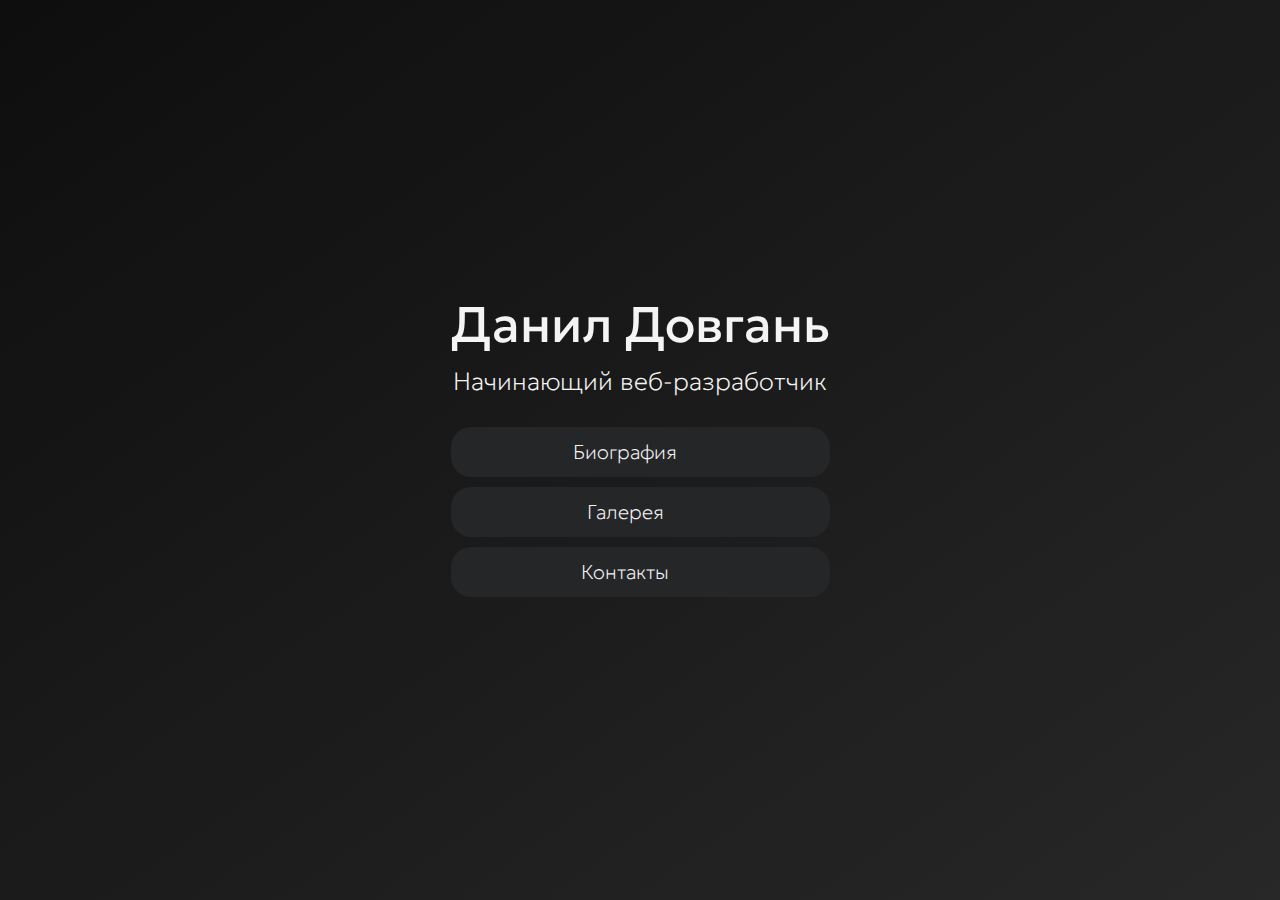
==== index.html @ eb4bdaf9 "Add files via upload" ====
<!DOCTYPE html>
<html lang="ru">
<head>
    <meta charset="UTF-8">
    <meta name="viewport" content="width=device-width, initial-scale=1.0">
    <title>Success</title>
    <link rel="icon" href="favicon.png" type="image/x-icon">

    <link href="https://fonts.googleapis.com/css2?family=Geologica:wght@100;400&display=swap" rel="stylesheet"> 
    <link rel="icon" href="assets/logo.png"> 
    <link rel="stylesheet" href="css/style.css"> 
</head>
<body>
    <main>

        <div class="content">
            <div class="content__title">Данил Довгань</div> 
            <div class="content__subtitle">Начинающий веб-разработчик</div> 
            <div class="content__links">
                <div class="links__item">
                    <object data="assets/vk.svg" type="image/svg+xml"></object> 
                    <a href="photo.html" target="_blank">Биография</a>  
                </div>
                <div class="links__item">
                    <object data="assets/github.svg" type="image/svg+xml"></object> 
                    <a href="biograf.html" target="_blank">Галерея</a>
                </div>
                <div class="links__item">
                    <object data="assets/telegram.svg" type="image/svg+xml"></object> 
                    <a href="kontact.html" target="_blank">Контакты</a>
                </div>
    </main>
</body>
</html>
---- css/style.css ----
/* Общие стили */

* { /* Обнуление стандартных стилей браузера (лучше не трогать) */
    margin: 0;
	padding: 0;
	border: 0;
    /* Запрет на выделение текста с поддержкой нескольких браузеров (чисто эстетический момент, можно убрать) */
    -webkit-touch-callout: none; /* iOS Safari */
      -webkit-user-select: none; /* Safari */
       -khtml-user-select: none; /* Konqueror HTML */
         -moz-user-select: none; /* Устаревшие версии Firefox */
          -ms-user-select: none; /* Internet Explorer/Edge */
              user-select: none; /* Без префикса, поддерживается в Chrome, Edge, Opera и Firefox */
}

html, body { /* Центрирование основного блока со заголовком, подзаголовком и ссылками по горизонтали */
    width: 100%;
    height: 100%;
    display: flex;
    justify-content: center;
}

body { /* Градиент на фоне страницы (Можно добавлять больше цветов через запятую) */
    background: linear-gradient(325deg, #414141, #0e0e0e);
    background-size: 200% 200%;
}

main { /* Центрирование основного блока со заголовком, подзаголовком и ссылками по вертикали */
    display: flex;
    align-items: center;
    justify-content: center;
}

/* Основные стили */

.content {                          /* Установка шрифта */
    font-family: 'Geologica', sans-serif;
    color: #f4f4f4;               /* Цвет текста на всей странице */
    animation: open 0.5s;           /* Плавное появление элементов при загрузке страницы */
}

.content__title {
    text-align: center;             /* Центрирование заголовка по горизонтали */
    font-weight: 400;               /* "Жирность" шрифта (100/400) */
    font-size: 50px;                /* Размер шрифта */
    margin: 0px 0px 10px 0px;       /* Нижний внешний отступ для разделения заголовка и подзаголовка */
}

.content__subtitle {
    text-align: center;             /* Центрирование подзаголовка по горизонтали */
    font-weight: 100;               /* "Жирность" шрифта (100/400) */
    font-size: 25px;                /* Размер шрифта */
    margin: 0px 0px 30px 0px;       /* Нижний внешний отступ для разделения заголовка и кнопок */
}

.links__item {
    background-color: #252627;    /* Цвет кнопок */
    border-radius: 20px;            /* Скругление углов кнопок */
    height: 50px;                   /* Высота кнопки */
    margin: 0px 0px 10px 0px;       /* Нижний внешний отступ для раздедения кнопок */
    transition: all .25s ease;      /* Плавная подсветка кнопки, на которую наведён курсор (анимация .links__item:hover) */
    display: flex;                  /* Блоковое отображение элементов */
    cursor: pointer;                /* При наведении на блоки со ссылками курсор меняется на указатель */
}

.links__item > a {
    display: flex;                  /* Блоковое отображение элементов */
    justify-content: center;        /* Выравнивание ссылки по горизонтали */
    text-decoration: none;          /* Отключение подчёркивания и фиолетового цвета у ссылок */
    color: #f4f4f4;               /* Цвет текста ссылок */
    font-weight: 100;               /* "Жирность" шрифта (100/400) */
    font-size: 20px;                /* Размер шрифта */
    flex: 1 0 auto;                 /* Свойство для заполнения ссылкой всего свободного пространства на кнопке */
    align-self: center;             /* Выравнивание ссылки по вертикали */
    margin: 0px 46px 0px 0px;       /* Правый отступ равный ширине иконки и её отступу для выравнивания ссылки */
}

.links__item > object {
    height: 30px;                   /* Высота (размер) иконки */
    padding: 0px 0px 0px 16px;      /* Внутренний отступ иконки от левой стороны кнопки */
    align-self: center;             /* Выравнивание ссылки по вертикали */
}

/* Анимации */

.links__item:hover {                /* При наведении на кнопку произойдёт: */
    letter-spacing: .05em;          /* увеличение расстояния между буквами в тексте ссылки */
    background-color: #3b3c3c;    /* цвет кнопки изменится на #3b3c3c */
    color: #ededed;               /* цвет текста в ссылке изменится на #ededed */
}                                   /* *время выполнения анимации настраивается в свойстве у нужного элемента (61-ая строка) */

@keyframes open {                   /* Анимация, которая при её старте: */
    from { opacity: 0; }            /* установит прозрачность элементов на 0 */
    to { opacity: 1; }              /* затем поднимёт её до 1 */
}                                   /* *время выполнения анимации настраивается в свойстве у нужного элемента (39-ая строка) */

/* Адаптивность */

@media (max-width: 500px) {         /* При открытии сайта на устройстве шириной менее 500 пикселей */
    * {                             /* все элементы */
        zoom: 0.95;                 /* будут уменьшены до 0.95 от своего исходного размера. */
    }                               /* Адаптивность обычно делается "на глаз", не стоит тут чего-либо менять. */
}
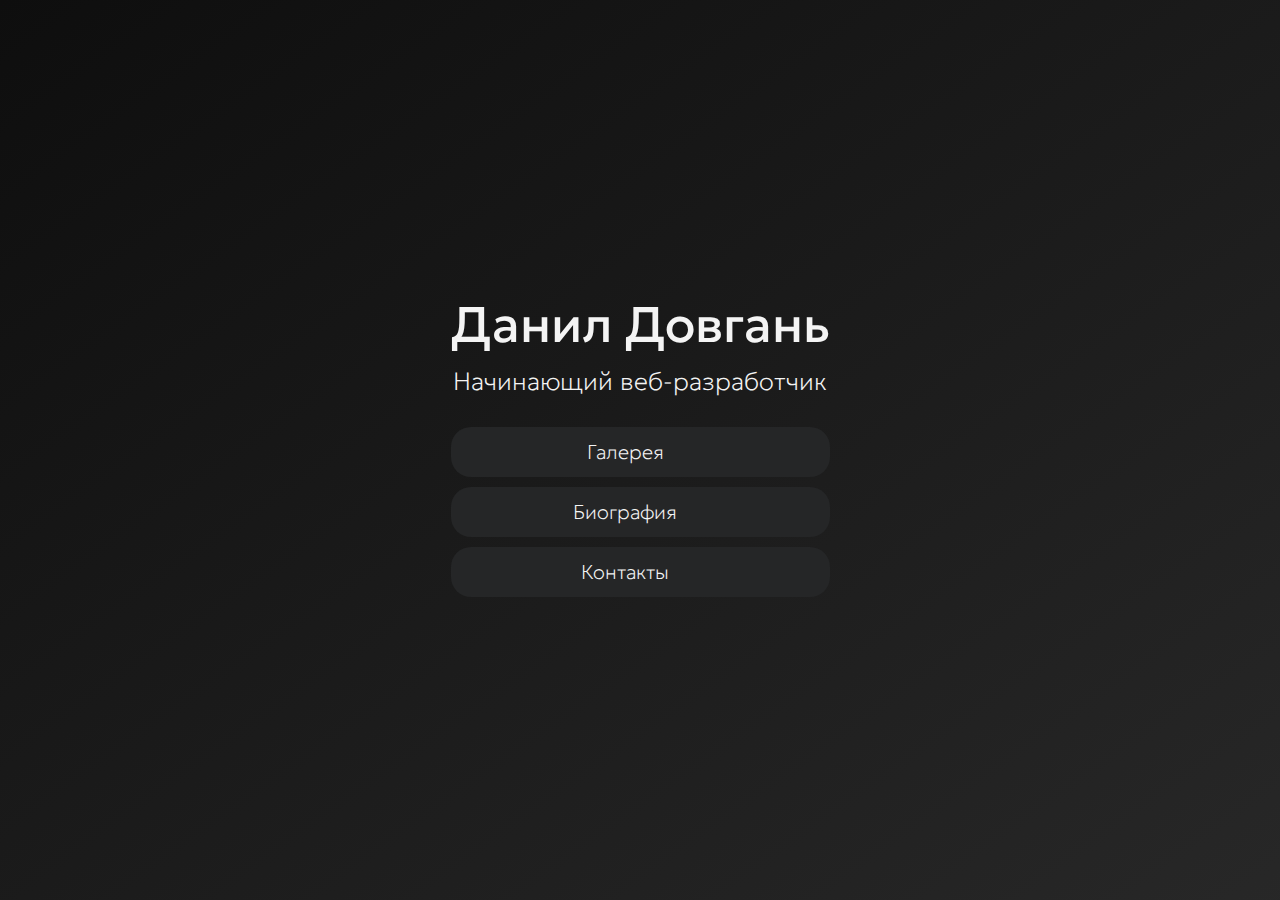
==== commit 97635cbf: "Update index.html" ====
--- a/index.html
+++ b/index.html
@@ -5,7 +5,6 @@
     <meta name="viewport" content="width=device-width, initial-scale=1.0">
     <title>Success</title>
     <link rel="icon" href="favicon.png" type="image/x-icon">
-
     <link href="https://fonts.googleapis.com/css2?family=Geologica:wght@100;400&display=swap" rel="stylesheet"> 
     <link rel="icon" href="assets/logo.png"> 
     <link rel="stylesheet" href="css/style.css"> 
@@ -19,11 +18,11 @@
             <div class="content__links">
                 <div class="links__item">
                     <object data="assets/vk.svg" type="image/svg+xml"></object> 
-                    <a href="photo.html" target="_blank">Биография</a>  
+                    <a href="biograf.html" target="_blank">Галерея</a>  
                 </div>
                 <div class="links__item">
                     <object data="assets/github.svg" type="image/svg+xml"></object> 
-                    <a href="biograf.html" target="_blank">Галерея</a>
+                    <a href="photo.html" target="_blank">Биография</a>
                 </div>
                 <div class="links__item">
                     <object data="assets/telegram.svg" type="image/svg+xml"></object> 
@@ -31,4 +30,4 @@
                 </div>
     </main>
 </body>
-</html>+</html>
